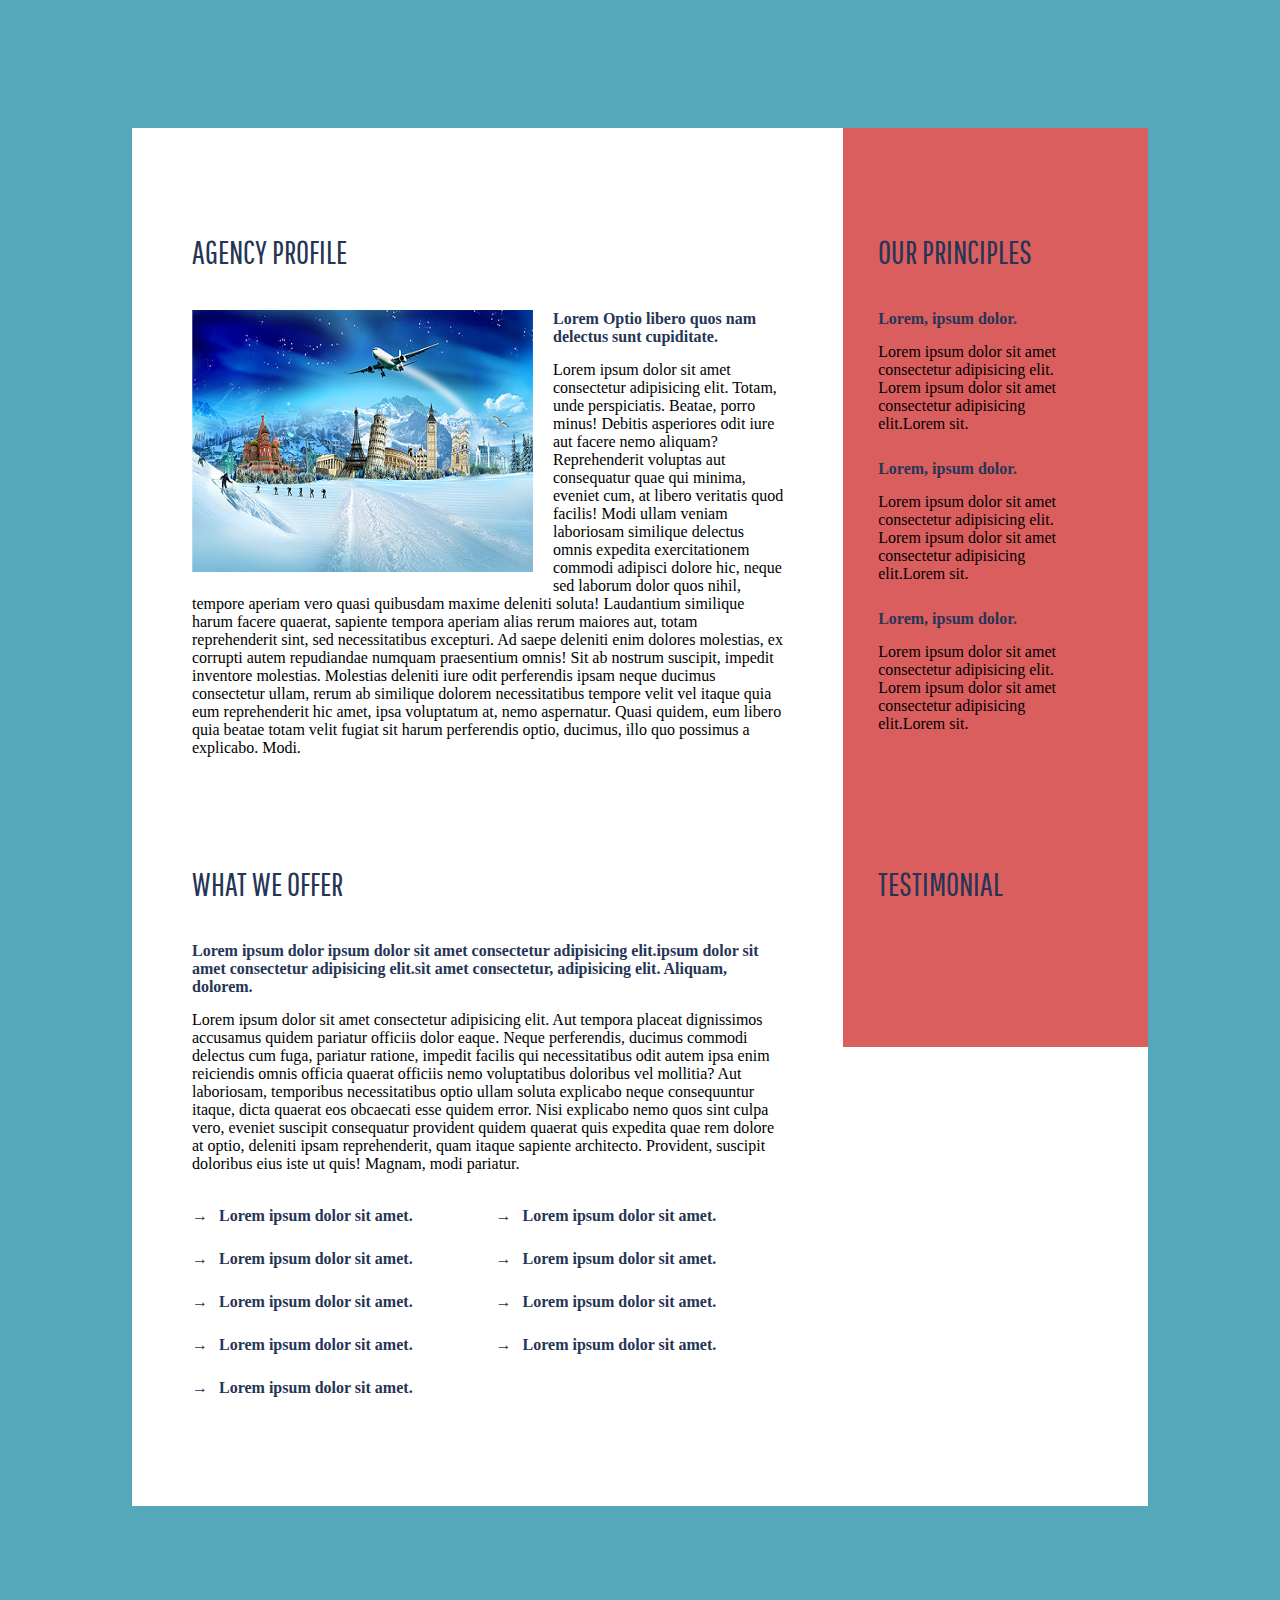
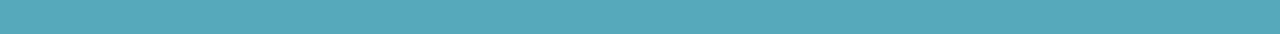
==== html-css/module-4/index.html @ aedf723d "homework-4" ====
<!DOCTYPE html>
<html lang="en">
<head>
    <meta charset="UTF-8">
    <meta name="viewport" content="width=device-width, initial-scale=1.0">
    <meta http-equiv="X-UA-Compatible" content="ie=edge">
    <title>Homework-4</title>
    <link href="https://fonts.googleapis.com/css?family=Pathway+Gothic+One" rel="stylesheet" >
    <link rel="stylesheet" href="css/style.css">
</head>
<body class="page">
    <div class="wrapper">
    <div class="content first_top_left">
        <h1>agency profile</h1>
        <img src="img/Layer 78.png" alt="" class="img">
        <h4>Lorem  Optio libero quos nam delectus sunt cupiditate.</h4>
    <p>Lorem ipsum dolor sit amet consectetur adipisicing elit. Totam, unde perspiciatis. Beatae, porro minus! Debitis asperiores odit iure aut facere nemo aliquam? Reprehenderit voluptas aut consequatur quae qui minima, eveniet cum, at libero veritatis quod facilis! Modi ullam veniam laboriosam similique delectus omnis expedita exercitationem commodi adipisci dolore hic, neque sed laborum dolor quos nihil, tempore aperiam vero quasi quibusdam maxime deleniti soluta! Laudantium similique harum facere quaerat, sapiente tempora aperiam alias rerum maiores aut, totam reprehenderit sint, sed necessitatibus excepturi. Ad saepe deleniti enim dolores molestias, ex corrupti autem repudiandae numquam praesentium omnis! Sit ab nostrum suscipit, impedit inventore molestias. Molestias deleniti iure odit perferendis ipsam neque ducimus consectetur ullam, rerum ab similique dolorem necessitatibus tempore velit vel itaque quia eum reprehenderit hic amet, ipsa voluptatum at, nemo aspernatur. Quasi quidem, eum libero quia beatae totam velit fugiat sit harum perferendis optio, ducimus, illo quo possimus a explicabo. Modi.</p>
    </div>
    <div class="sidebar first_top_right">
        <h1>our principles</h1>
        <ul>
            <li class="item_circle">
                <h4>Lorem, ipsum dolor.</h4>
                <p class="mb">Lorem ipsum dolor sit amet consectetur adipisicing elit. Lorem ipsum dolor sit amet consectetur adipisicing elit.Lorem sit.</p>
            </li>
            <li class="item_circle">
                <h4>Lorem, ipsum dolor.</h4>
                <p class="mb">Lorem ipsum dolor sit amet consectetur adipisicing elit. Lorem ipsum dolor sit amet consectetur adipisicing elit.Lorem sit.</p>
            </li>
            <li class="item_circle">
                <h4>Lorem, ipsum dolor.</h4>
                <p class="mb">Lorem ipsum dolor sit amet consectetur adipisicing elit. Lorem ipsum dolor sit amet consectetur adipisicing elit.Lorem sit.</p>
            </li>
        </ul>
    </div>
    <div class="content second_bottom_left">
            <h1>what we offer</h1>
            <h4>Lorem ipsum dolor ipsum dolor sit amet consectetur adipisicing elit.ipsum dolor sit amet consectetur adipisicing elit.sit amet consectetur, adipisicing elit. Aliquam, dolorem.</h4>
            <p>Lorem ipsum dolor sit amet consectetur adipisicing elit. Aut tempora placeat dignissimos accusamus quidem pariatur officiis dolor eaque. Neque perferendis, ducimus commodi delectus cum fuga, pariatur ratione, impedit facilis qui necessitatibus odit autem ipsa enim reiciendis omnis officia quaerat officiis nemo voluptatibus doloribus vel mollitia? Aut laboriosam, temporibus necessitatibus optio ullam soluta explicabo neque consequuntur itaque, dicta quaerat eos obcaecati esse quidem error. Nisi explicabo nemo quos sint culpa vero, eveniet suscipit consequatur provident quidem quaerat quis expedita quae rem dolore at optio, deleniti ipsam reprehenderit, quam itaque sapiente architecto. Provident, suscipit doloribus eius iste ut quis! Magnam, modi pariatur.</p>
            <ul class="list">
                <li class="item"><a href="">Lorem ipsum dolor sit amet.</a></li>
                <li class="item"><a href="">Lorem ipsum dolor sit amet.</a></li>
                <li class="item"><a href="">Lorem ipsum dolor sit amet.</a></li>
                <li class="item"><a href="">Lorem ipsum dolor sit amet.</a></li>
                <li class="item"><a href="">Lorem ipsum dolor sit amet.</a></li>
                <li class="item"><a href="">Lorem ipsum dolor sit amet.</a></li>
                <li class="item"><a href="">Lorem ipsum dolor sit amet.</a></li>
                <li class="item"><a href="">Lorem ipsum dolor sit amet.</a></li>
                <li class="item"><a href="">Lorem ipsum dolor sit amet.</a></li>
            </ul>
        </div>
        <div class="sidebar second_bottom_right">
            <h1>testimonial</h1>
        </div>
    </div>
    
</body>
</html>
---- html-css/module-4/css/style.css ----
* {
    margin: 0;
    padding: 0;
    box-sizing: border-box;
}
.page {
    background-color: #54a8ba;
    padding: 10%;
}
.wrapper {
    width: 1016px;
    background-color: #fff; 
    margin: auto;
}
h1 {
    font-family: Pathway Gothic One;
    text-transform: uppercase;
    font-weight: normal;
    margin-bottom: 40px;
}
h4 {
    margin-bottom: 15px;
}
.content {
    width: 70%;
    display: inline-block;
    margin-right: -4px;
    vertical-align: top;
}
.first_top_left {
    padding: 105px 60px;
}
.first_top_right {
    padding-top: 105px;
    padding-bottom: 105px;
   
}
.second_bottom_left {
    padding-right: 60px;
    padding-left: 60px;
    padding-bottom: 105px;
}
.list {
    column-count: 2;
    margin-top: 34px;
}
.item {
    list-style-type: none;
    margin-bottom: 25px;
}
a {
    display: block;
    text-decoration: none;
    font-weight: bold;    
}
.item_circle {
    list-style-type: none;  
}
/* ul li::before {
    width: 13px;
    height: 13px;
    border-radius: 50%;
    background: #54a8ba;
    display: inline-block;
} */
a::before
{
    content: "\2192";
    margin-right: 11px;
}
.second_bottom_right {
    padding-bottom: 105px;
}
h1, h4, a {
    color: #263555;
}
.img {
    width: 361px;
    height: 280px;
    float: left;
    overflow: hidden;
    display: inline-block;
    padding-right: 20px;
    padding-bottom: 18px;
}
.sidebar {
    width: 30%;
    display: inline-block;
    background-color: rgb(218, 94, 94);
    vertical-align: top;
    padding-left: 35px;
    padding-right: 67px;
}
.mb {
    margin-bottom: 27px;
}
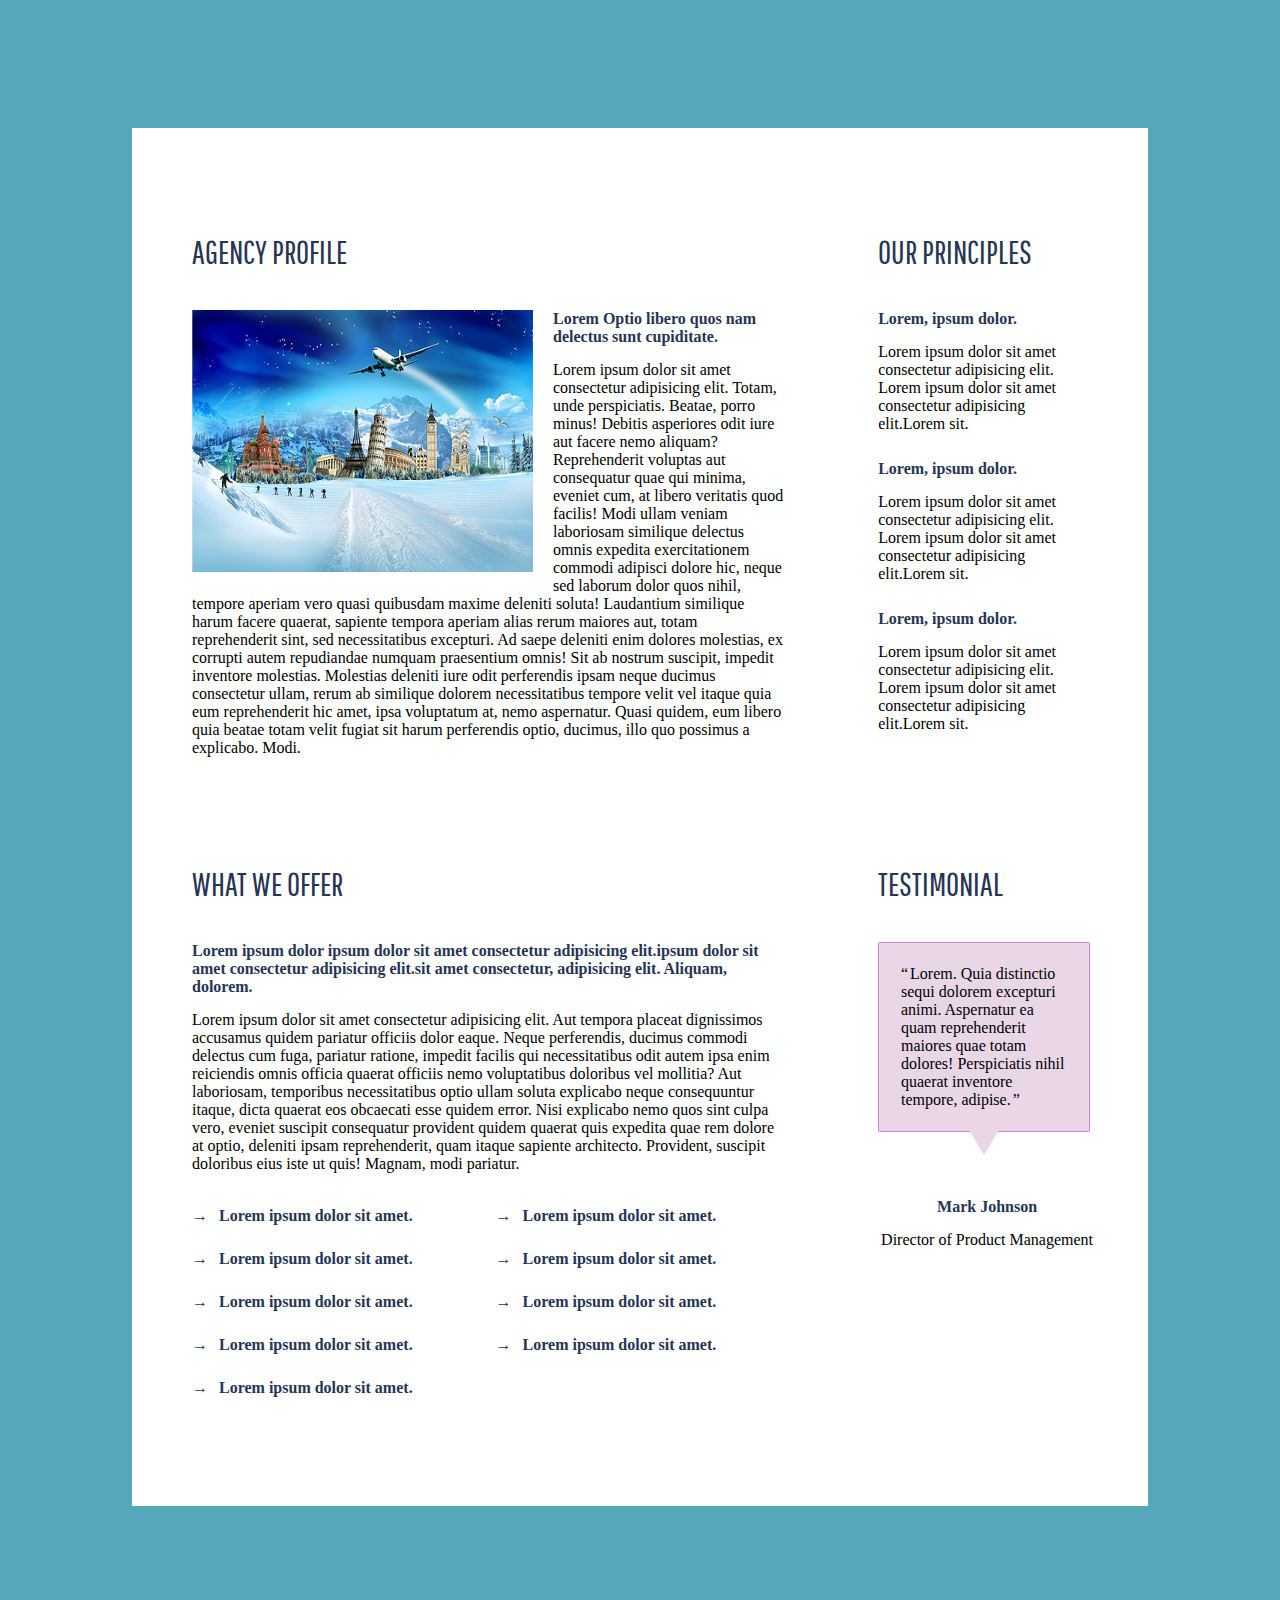
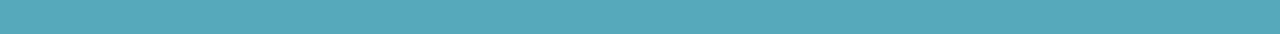
==== commit c7a383b2: "homework supplemented" ====
--- a/html-css/module-4/index.html
+++ b/html-css/module-4/index.html
@@ -51,6 +51,11 @@
         </div>
         <div class="sidebar second_bottom_right">
             <h1>testimonial</h1>
+            <div class="square"><p class="quotes">Lorem. Quia distinctio sequi dolorem excepturi animi. Aspernatur ea quam reprehenderit maiores quae totam dolores! Perspiciatis nihil quaerat inventore tempore, adipise.</p></div>
+        <div class="Mark">
+            <h4>Mark Johnson</h4>
+            <p>Director of Product Management</p>
+        </div>
         </div>
     </div>
     
--- a/html-css/module-4/css/style.css
+++ b/html-css/module-4/css/style.css
@@ -86,11 +86,39 @@
 .sidebar {
     width: 30%;
     display: inline-block;
-    background-color: rgb(218, 94, 94);
     vertical-align: top;
     padding-left: 35px;
-    padding-right: 67px;
+    padding-right: 52px;
 }
 .mb {
     margin-bottom: 27px;
+}
+.square {
+    width: 212px;
+    background-color: #e9d7e8;
+    border: 1px solid rgba(211, 122, 233, 0.938);
+    border-radius: 2px;
+    padding: 10%;
+    position: relative;
+}
+   .square::after {
+    content: ''; 
+    position: absolute; 
+    left: 43%;
+    bottom: -39px; 
+    border: 15px solid transparent; 
+    border-top: 25px solid #e9d7e8; 
+   }
+.quotes::before {
+    content: "\201C";
+    margin-right: 2px;
+}
+.quotes::after {
+    content: "\201D";
+    margin-left: 2px;
+}
+.Mark {
+    background-color: #fff;
+    margin-top: 66px;
+    text-align: center;
 }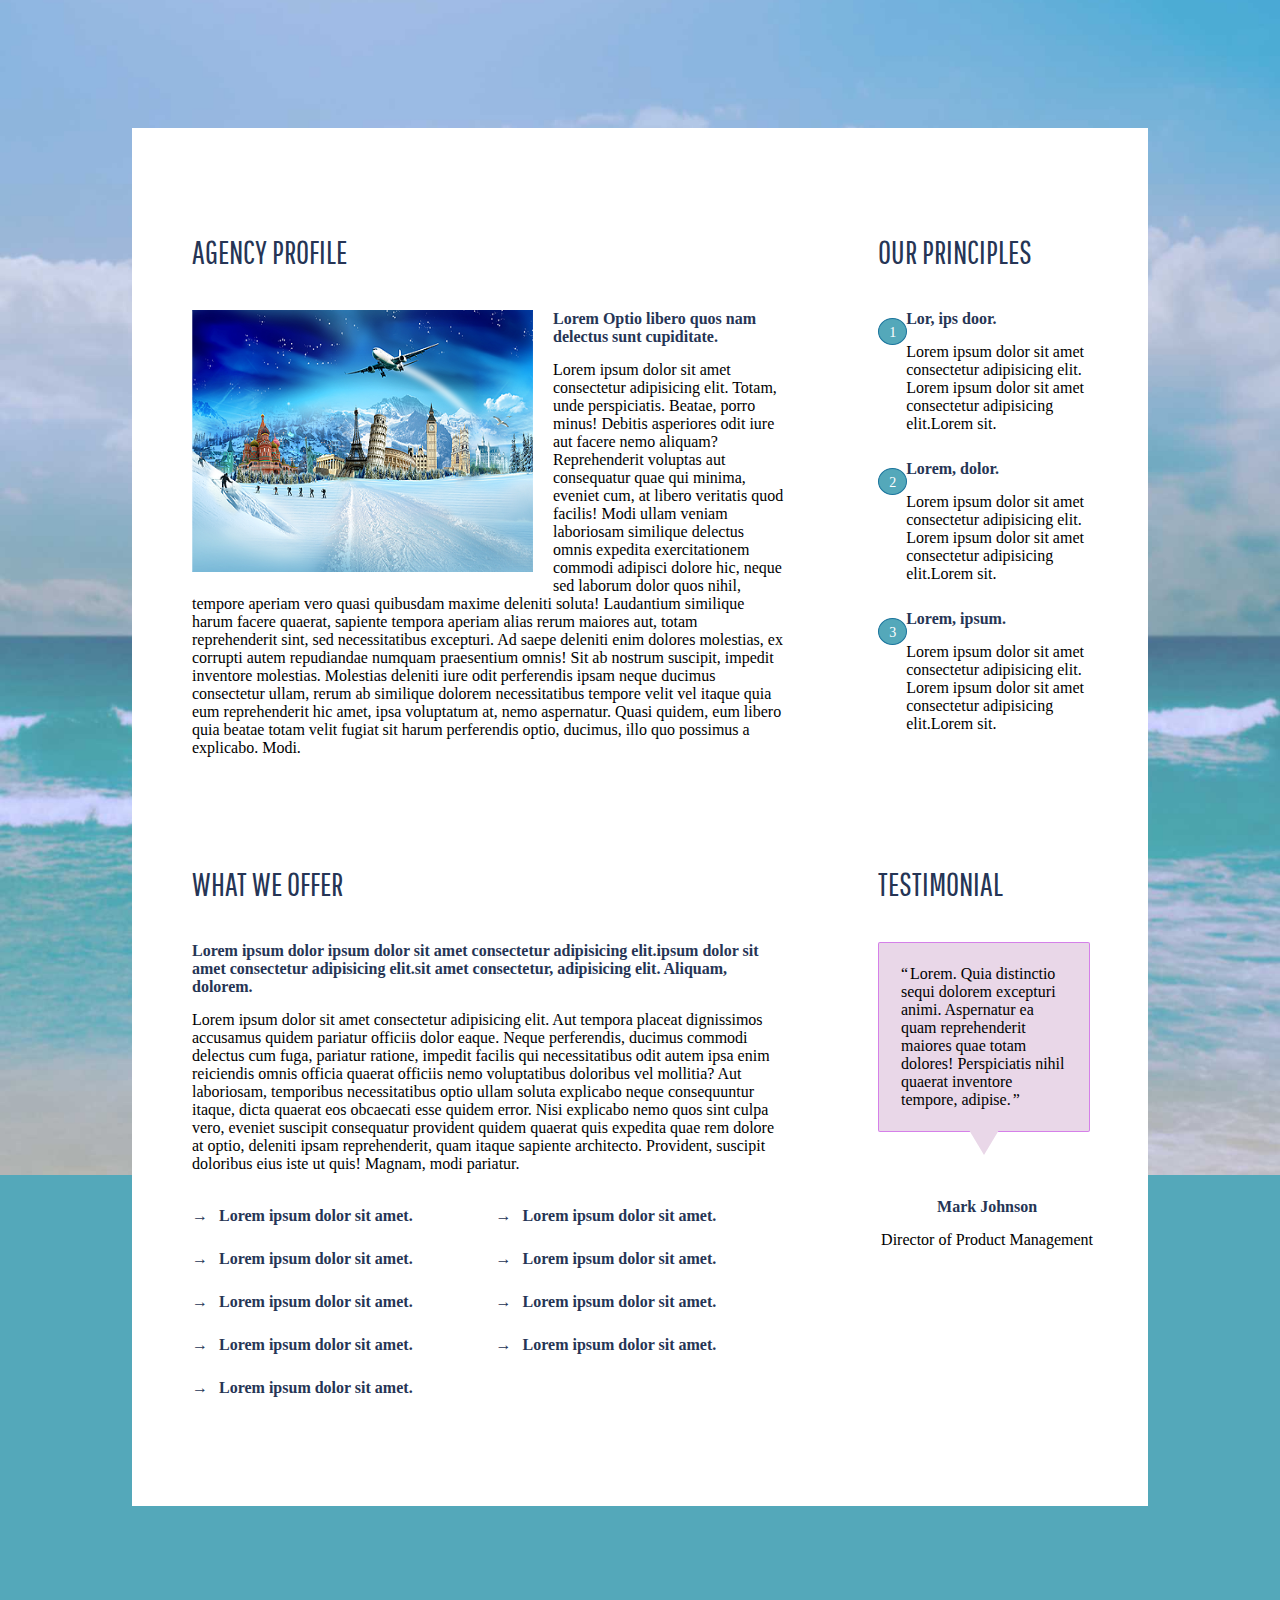
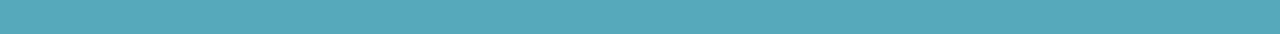
==== commit 4f0588f0: "Homework-4 (3)" ====
--- a/html-css/module-4/index.html
+++ b/html-css/module-4/index.html
@@ -18,17 +18,17 @@
     </div>
     <div class="sidebar first_top_right">
         <h1>our principles</h1>
-        <ul>
+        <ul class="list_circle">
             <li class="item_circle">
-                <h4>Lorem, ipsum dolor.</h4>
+                <h4>Lor, ips door.</h4>
                 <p class="mb">Lorem ipsum dolor sit amet consectetur adipisicing elit. Lorem ipsum dolor sit amet consectetur adipisicing elit.Lorem sit.</p>
             </li>
             <li class="item_circle">
-                <h4>Lorem, ipsum dolor.</h4>
+                <h4>Lorem, dolor.</h4>
                 <p class="mb">Lorem ipsum dolor sit amet consectetur adipisicing elit. Lorem ipsum dolor sit amet consectetur adipisicing elit.Lorem sit.</p>
             </li>
             <li class="item_circle">
-                <h4>Lorem, ipsum dolor.</h4>
+                <h4>Lorem, ipsum.</h4>
                 <p class="mb">Lorem ipsum dolor sit amet consectetur adipisicing elit. Lorem ipsum dolor sit amet consectetur adipisicing elit.Lorem sit.</p>
             </li>
         </ul>
--- a/html-css/module-4/css/style.css
+++ b/html-css/module-4/css/style.css
@@ -4,8 +4,11 @@
     box-sizing: border-box;
 }
 .page {
+    background: url(../img/bgi.jpg) center no-repeat fixed;
+    background-size: cover;
     background-color: #54a8ba;
     padding: 10%;
+counter-reset: variable; 
 }
 .wrapper {
     width: 1016px;
@@ -32,8 +35,7 @@
 }
 .first_top_right {
     padding-top: 105px;
-    padding-bottom: 105px;
-   
+    padding-bottom: 105px;   
 }
 .second_bottom_left {
     padding-right: 60px;
@@ -53,16 +55,31 @@
     text-decoration: none;
     font-weight: bold;    
 }
+.list_circle {
+    
+}
 .item_circle {
-    list-style-type: none;  
+    list-style-type: none;
+    position: relative;  
+   
 }
-/* ul li::before {
-    width: 13px;
-    height: 13px;
+.item_circle::before {
+    position: absolute;
+    top: 8px;
+    width: 27px;
+    height: 25px;
     border-radius: 50%;
     background: #54a8ba;
     display: inline-block;
-} */
+    content: counter(variable);
+    counter-increment: variable;
+    text-align: center;
+    font-size: 14px;
+    color: #fff;
+    vertical-align: middle;
+    line-height: 27px;
+    border: 1px solid #1b749c;
+}
 a::before
 {
     content: "\2192";
@@ -121,4 +138,11 @@
     background-color: #fff;
     margin-top: 66px;
     text-align: center;
-}+}
+.item_circle>h4, .mb
+    {
+        margin-left: 28px;      
+    }
+/* .item_circle h4 {
+    margin-top: -23px;
+} */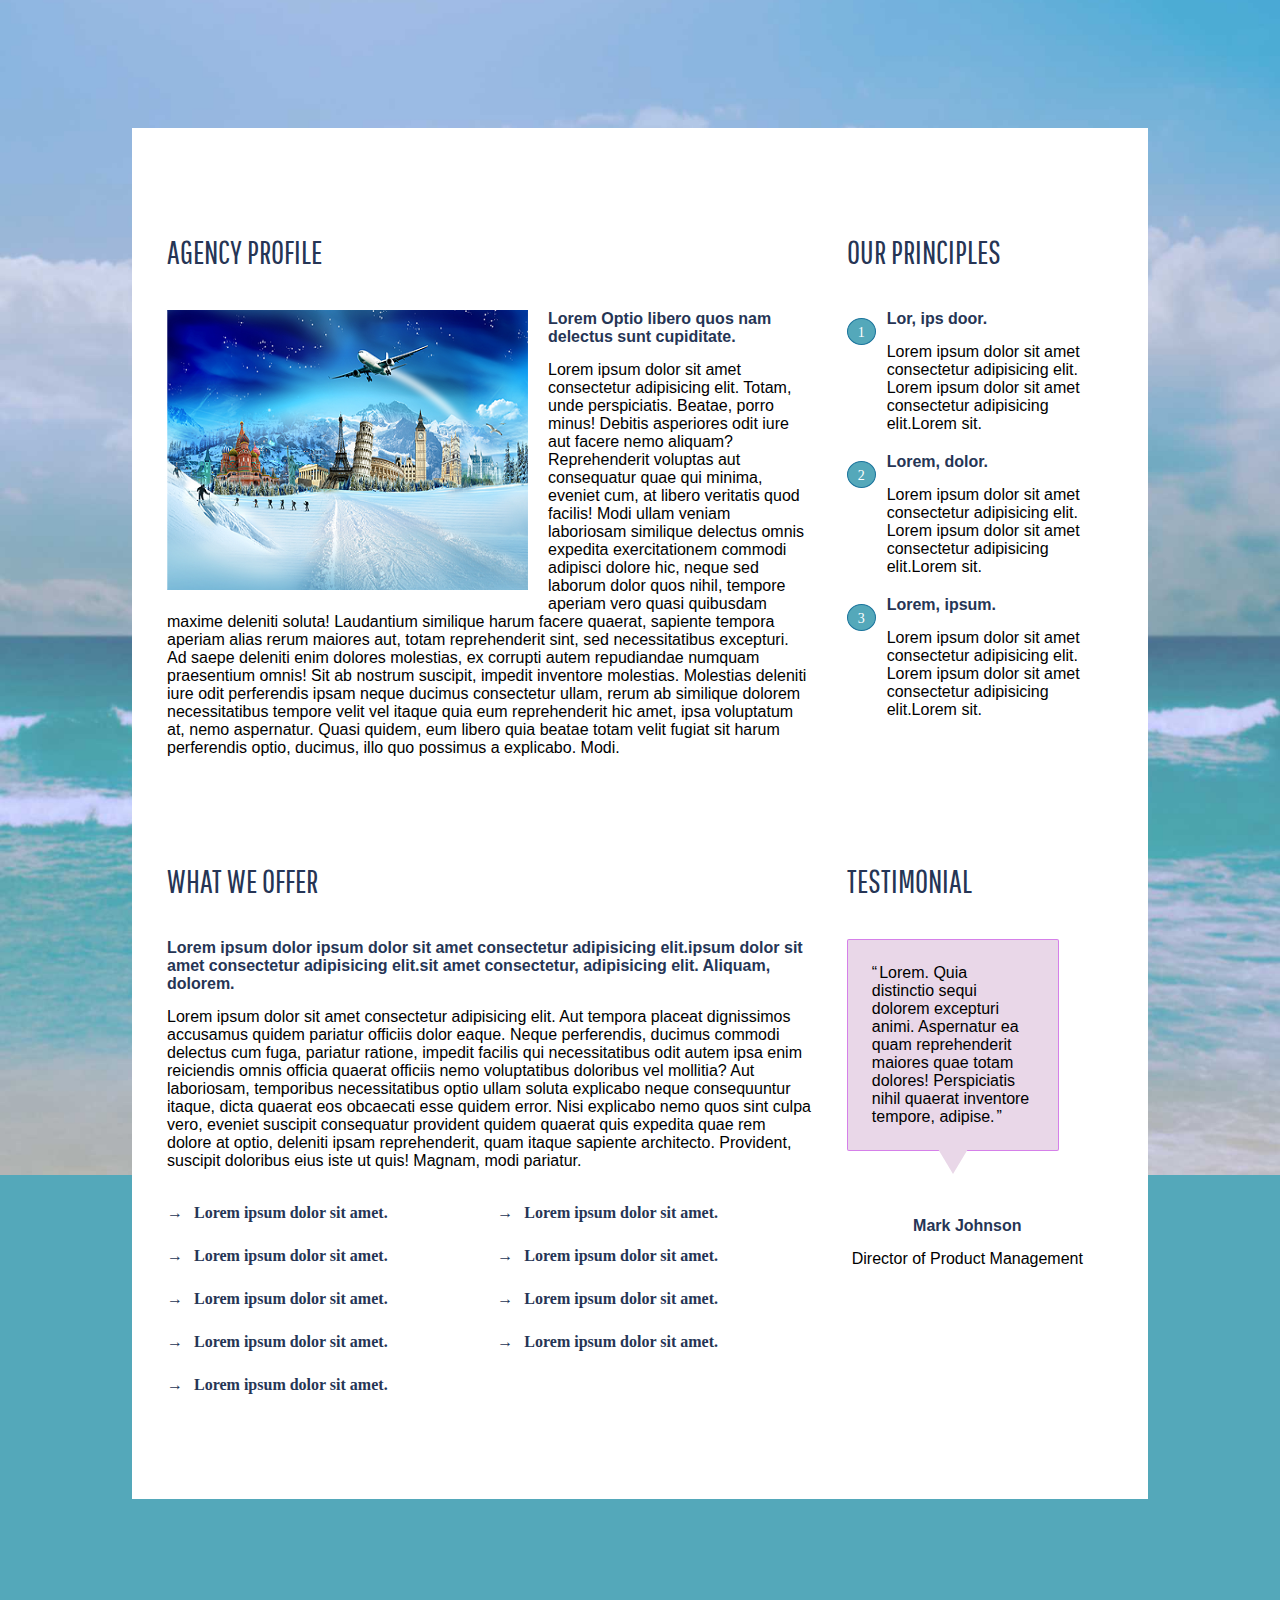
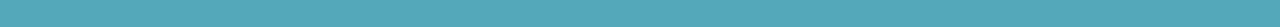
==== commit 6305dcc1: "Homework-4 feedback" ====
--- a/html-css/module-4/index.html
+++ b/html-css/module-4/index.html
@@ -10,7 +10,8 @@
 </head>
 <body class="page">
     <div class="wrapper">
-    <div class="content first_top_left">
+        <div class="top">
+    <div class="content first_top_left clearfix">
         <h1>agency profile</h1>
         <img src="img/Layer 78.png" alt="" class="img">
         <h4>Lorem  Optio libero quos nam delectus sunt cupiditate.</h4>
@@ -33,7 +34,9 @@
             </li>
         </ul>
     </div>
-    <div class="content second_bottom_left">
+</div>
+    <div class="bottom">
+<div class="content second_bottom_left">
             <h1>what we offer</h1>
             <h4>Lorem ipsum dolor ipsum dolor sit amet consectetur adipisicing elit.ipsum dolor sit amet consectetur adipisicing elit.sit amet consectetur, adipisicing elit. Aliquam, dolorem.</h4>
             <p>Lorem ipsum dolor sit amet consectetur adipisicing elit. Aut tempora placeat dignissimos accusamus quidem pariatur officiis dolor eaque. Neque perferendis, ducimus commodi delectus cum fuga, pariatur ratione, impedit facilis qui necessitatibus odit autem ipsa enim reiciendis omnis officia quaerat officiis nemo voluptatibus doloribus vel mollitia? Aut laboriosam, temporibus necessitatibus optio ullam soluta explicabo neque consequuntur itaque, dicta quaerat eos obcaecati esse quidem error. Nisi explicabo nemo quos sint culpa vero, eveniet suscipit consequatur provident quidem quaerat quis expedita quae rem dolore at optio, deleniti ipsam reprehenderit, quam itaque sapiente architecto. Provident, suscipit doloribus eius iste ut quis! Magnam, modi pariatur.</p>
@@ -58,6 +61,7 @@
         </div>
         </div>
     </div>
+    </div>
     
 </body>
 </html>--- a/html-css/module-4/css/style.css
+++ b/html-css/module-4/css/style.css
@@ -7,13 +7,14 @@
     background: url(../img/bgi.jpg) center no-repeat fixed;
     background-size: cover;
     background-color: #54a8ba;
-    padding: 10%;
+    padding: 10% 0 10% 0;
 counter-reset: variable; 
 }
 .wrapper {
     width: 1016px;
     background-color: #fff; 
     margin: auto;
+    padding: 105px 60px 105px 35px ;
 }
 h1 {
     font-family: Pathway Gothic One;
@@ -30,18 +31,9 @@
     margin-right: -4px;
     vertical-align: top;
 }
-.first_top_left {
-    padding: 105px 60px;
-}
-.first_top_right {
-    padding-top: 105px;
-    padding-bottom: 105px;   
-}
-.second_bottom_left {
+/* .second_bottom_left {
     padding-right: 60px;
-    padding-left: 60px;
-    padding-bottom: 105px;
-}
+} */
 .list {
     column-count: 2;
     margin-top: 34px;
@@ -55,13 +47,10 @@
     text-decoration: none;
     font-weight: bold;    
 }
-.list_circle {
-    
-}
 .item_circle {
     list-style-type: none;
-    position: relative;  
-   
+    position: relative; 
+    padding-bottom: 20px;  
 }
 .item_circle::before {
     position: absolute;
@@ -85,9 +74,9 @@
     content: "\2192";
     margin-right: 11px;
 }
-.second_bottom_right {
+/* .second_bottom_right {
     padding-bottom: 105px;
-}
+} */
 h1, h4, a {
     color: #263555;
 }
@@ -97,19 +86,21 @@
     float: left;
     overflow: hidden;
     display: inline-block;
-    padding-right: 20px;
-    padding-bottom: 18px;
+    /* padding-right: 20px;
+    padding-bottom: 18px; */
+    margin-right: 20px;
+    margin-bottom: 18px;
 }
 .sidebar {
     width: 30%;
     display: inline-block;
     vertical-align: top;
     padding-left: 35px;
-    padding-right: 52px;
+    /* padding-right: 52px; */
 }
-.mb {
+/* .mb {
     margin-bottom: 27px;
-}
+} */
 .square {
     width: 212px;
     background-color: #e9d7e8;
@@ -141,8 +132,21 @@
 }
 .item_circle>h4, .mb
     {
-        margin-left: 28px;      
+        margin-left: 40px;      
     }
-/* .item_circle h4 {
-    margin-top: -23px;
-} */+    /* очистка */
+    .clearfix::after {
+        display: block;
+        clear: both;
+        content: "";
+    }
+    h4, p {
+        font-family: Arial;
+    }
+    .bottom {
+        padding-top: 105px;
+    }
+    .item:last-child {
+        margin-bottom: 0;
+    }
+  